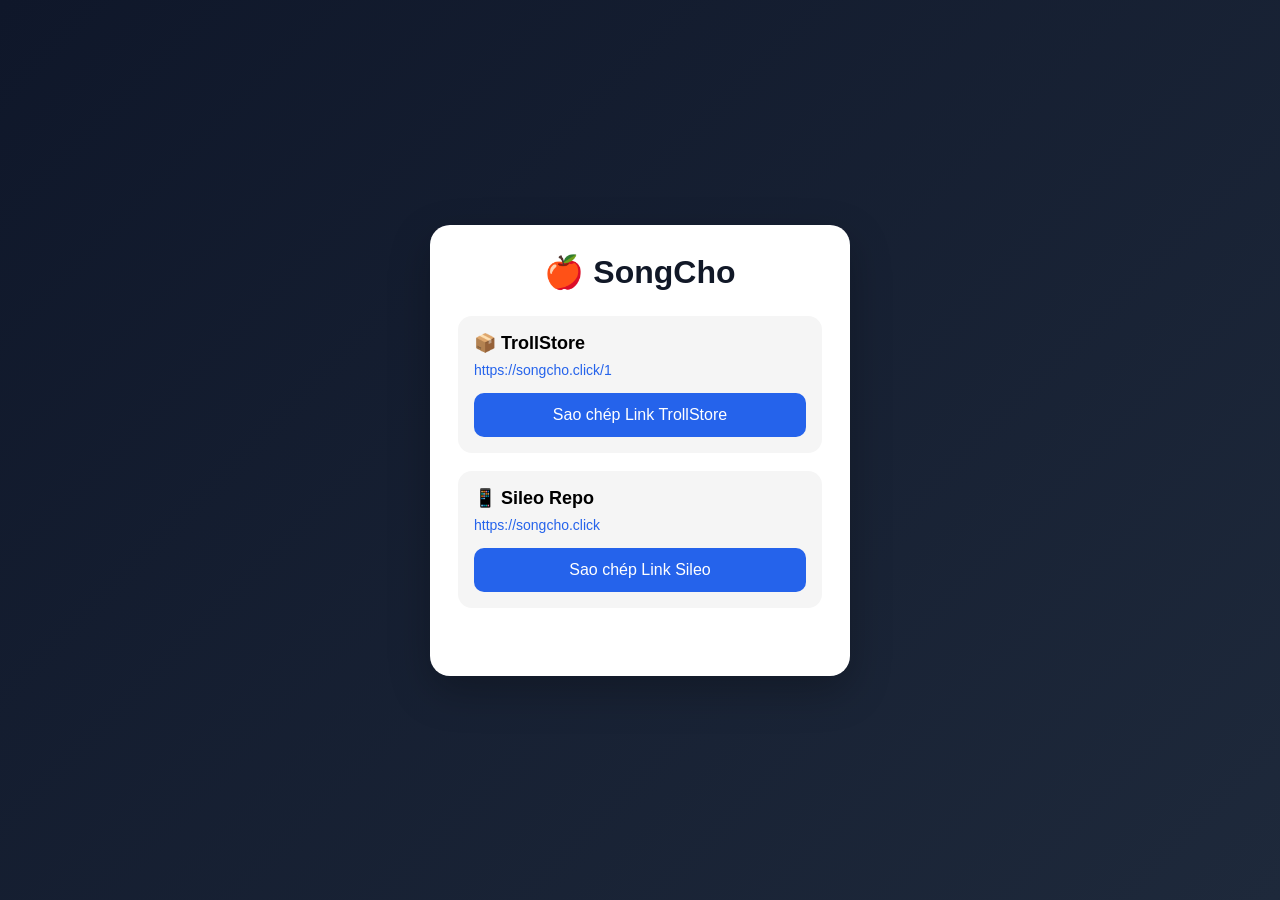
==== index.html @ f8a6ab74 "Update index.html" ====
<!DOCTYPE html>
<html lang="vi">
<head>
<meta charset="UTF-8">
<meta name="viewport" content="width=device-width, initial-scale=1.0">
<title>SongCho</title>

<style>
*{
    margin:0;
    padding:0;
    box-sizing:border-box;
    font-family:-apple-system,BlinkMacSystemFont,"Segoe UI",Roboto,Arial,sans-serif;
}

body{
    background:linear-gradient(135deg,#0f172a,#1e293b);
    min-height:100vh;
    display:flex;
    justify-content:center;
    align-items:center;
    padding:20px;
}

.card{
    width:420px;
    max-width:100%;
    background:#fff;
    border-radius:20px;
    padding:28px;
    box-shadow:0 15px 40px rgba(0,0,0,.25);
}

h1{
    text-align:center;
    color:#111827;
    margin-bottom:25px;
}

.item{
    background:#f5f5f5;
    border-radius:14px;
    padding:16px;
    margin-bottom:18px;
}

.title{
    font-size:18px;
    font-weight:bold;
    margin-bottom:8px;
}

.link{
    color:#2563eb;
    font-size:14px;
    word-break:break-all;
    margin-bottom:15px;
}

button{
    width:100%;
    border:none;
    background:#2563eb;
    color:#fff;
    padding:13px;
    font-size:16px;
    border-radius:10px;
    cursor:pointer;
    transition:.2s;
}

button:active{
    transform:scale(.98);
}

#msg{
    text-align:center;
    margin-top:10px;
    color:#16a34a;
    font-weight:bold;
    min-height:22px;
}
</style>
</head>
<body>

<div class="card">

<h1>🍎 SongCho</h1>

<div class="item">
    <div class="title">📦 TrollStore</div>
    <div class="link">https://songcho.click/1</div>
    <button onclick="copyText('https://songcho.click/1.tipa')">
        Sao chép Link TrollStore
    </button>
</div>

<div class="item">
    <div class="title">📱 Sileo Repo</div>
    <div class="link">https://songcho.click</div>
    <button onclick="copyText('https://songcho.click')">
        Sao chép Link Sileo
    </button>
</div>

<div id="msg"></div>

</div>

<script>

function showMessage(text,color="#16a34a"){
    const msg=document.getElementById("msg");
    msg.style.color=color;
    msg.textContent=text;

    setTimeout(()=>{
        msg.textContent="";
    },2000);
}

function fallbackCopy(text){
    const textarea=document.createElement("textarea");

    textarea.value=text;
    textarea.setAttribute("readonly","");
    textarea.style.position="fixed";
    textarea.style.left="-9999px";

    document.body.appendChild(textarea);

    textarea.focus();
    textarea.select();
    textarea.setSelectionRange(0,99999);

    let ok=false;

    try{
        ok=document.execCommand("copy");
    }catch(e){}

    document.body.removeChild(textarea);

    if(ok){
        showMessage("✅ Đã sao chép!");
    }else{
        prompt("Không thể tự sao chép. Hãy nhấn Giữ → Sao chép",text);
    }
}

function copyText(text){

    if(navigator.clipboard && window.isSecureContext){

        navigator.clipboard.writeText(text)
        .then(()=>{
            showMessage("✅ Đã sao chép!");
        })
        .catch(()=>{
            fallbackCopy(text);
        });

    }else{

        fallbackCopy(text);

    }

}

</script>

</body>
</html>
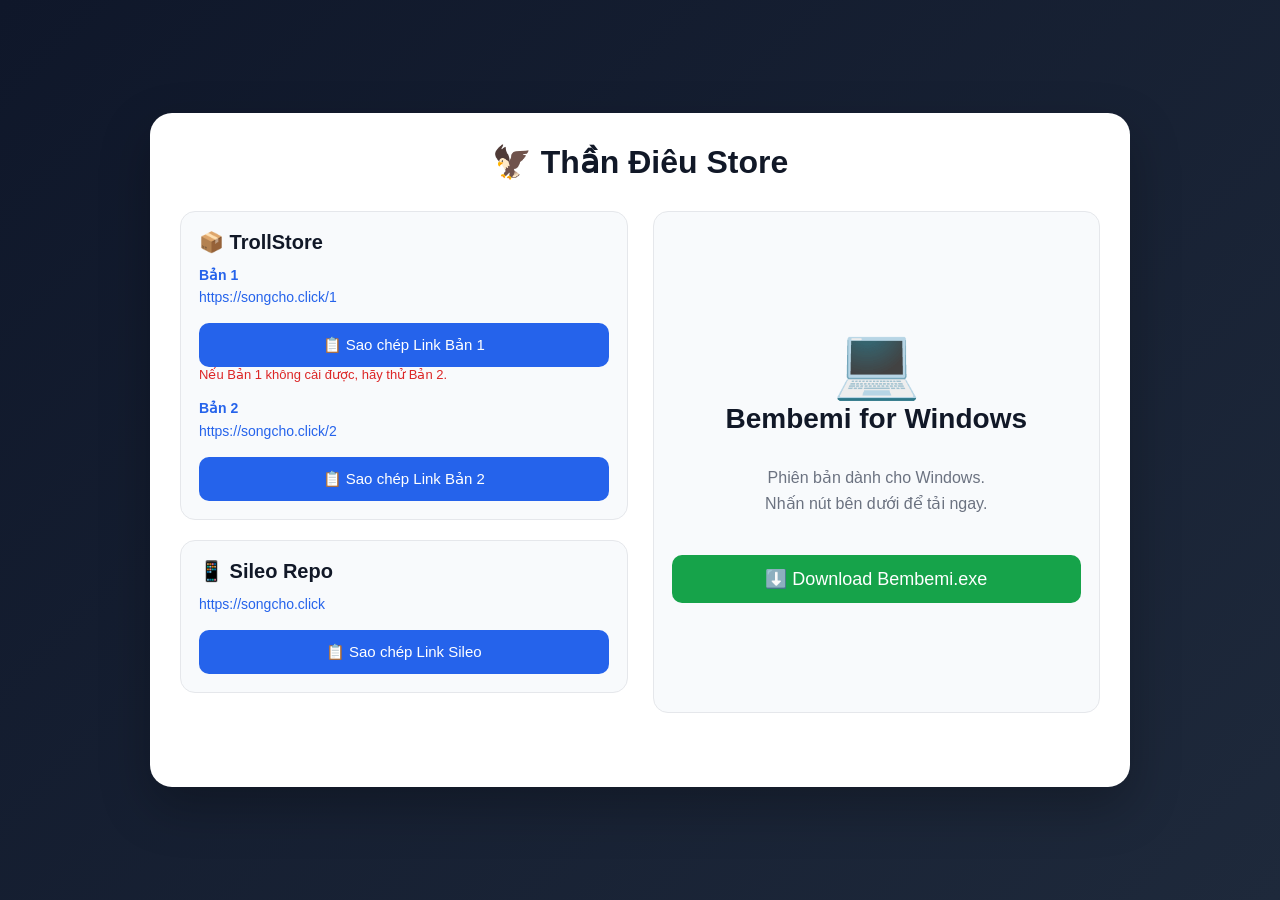
==== commit 2c374420: "Update index.html" ====
--- a/index.html
+++ b/index.html
@@ -3,7 +3,7 @@
 <head>
 <meta charset="UTF-8">
 <meta name="viewport" content="width=device-width, initial-scale=1.0">
-<title>SongCho</title>
+<title>🦅 Thần Điêu Store</title>
 
 <style>
 *{
@@ -19,89 +19,217 @@
     display:flex;
     justify-content:center;
     align-items:center;
-    padding:20px;
+    padding:25px;
 }
 
 .card{
-    width:420px;
+    width:980px;
     max-width:100%;
     background:#fff;
-    border-radius:20px;
-    padding:28px;
-    box-shadow:0 15px 40px rgba(0,0,0,.25);
+    border-radius:22px;
+    padding:30px;
+    box-shadow:0 20px 50px rgba(0,0,0,.25);
 }
 
 h1{
     text-align:center;
     color:#111827;
-    margin-bottom:25px;
+    margin-bottom:30px;
+}
+
+.layout{
+    display:grid;
+    grid-template-columns:1fr 1fr;
+    gap:25px;
 }
 
 .item{
-    background:#f5f5f5;
-    border-radius:14px;
-    padding:16px;
-    margin-bottom:18px;
+    background:#f8fafc;
+    border:1px solid #e5e7eb;
+    border-radius:15px;
+    padding:18px;
+    margin-bottom:20px;
 }
 
 .title{
-    font-size:18px;
+    font-size:20px;
     font-weight:bold;
-    margin-bottom:8px;
+    margin-bottom:10px;
+    color:#111827;
 }
 
 .link{
     color:#2563eb;
+    word-break:break-all;
+    line-height:1.6;
+    margin-bottom:15px;
     font-size:14px;
-    word-break:break-all;
+}
+
+.note{
+    color:#dc2626;
+    font-size:13px;
     margin-bottom:15px;
 }
 
-button{
+button,
+.download{
     width:100%;
+    display:block;
     border:none;
+    border-radius:10px;
+    padding:13px;
+    font-size:15px;
+    cursor:pointer;
+    transition:.2s;
+    text-decoration:none;
+    text-align:center;
+    margin-top:8px;
+}
+
+.copy{
     background:#2563eb;
     color:#fff;
-    padding:13px;
-    font-size:16px;
-    border-radius:10px;
-    cursor:pointer;
-    transition:.2s;
-}
-
-button:active{
-    transform:scale(.98);
+}
+
+.copy:hover{
+    background:#1d4ed8;
+}
+
+.download{
+    background:#16a34a;
+    color:#fff;
+    font-size:18px;
+}
+
+.download:hover{
+    background:#15803d;
+}
+
+.windows-box{
+    height:100%;
+    min-height:430px;
+    display:flex;
+    flex-direction:column;
+    justify-content:center;
+    align-items:center;
+    text-align:center;
+}
+
+.windows-box p{
+    color:#6b7280;
+    margin:20px 0 30px;
+    line-height:1.6;
 }
 
 #msg{
     text-align:center;
-    margin-top:10px;
+    margin-top:20px;
+    min-height:24px;
     color:#16a34a;
     font-weight:bold;
-    min-height:22px;
+}
+
+@media(max-width:900px){
+
+.layout{
+    grid-template-columns:1fr;
+}
+
+.windows-box{
+    min-height:auto;
+}
+
 }
 </style>
 </head>
+
 <body>
 
 <div class="card">
 
-<h1>🍎 SongCho</h1>
+<h1>🦅 Thần Điêu Store</h1>
+
+<div class="layout">
+
+<!-- LEFT -->
+
+<div>
 
 <div class="item">
-    <div class="title">📦 TrollStore</div>
-    <div class="link">https://songcho.click/1</div>
-    <button onclick="copyText('https://songcho.click/1.tipa')">
-        Sao chép Link TrollStore
-    </button>
+
+<div class="title">
+📦 TrollStore
+</div>
+
+<div class="link">
+<b>Bản 1</b><br>
+https://songcho.click/1
+</div>
+
+<button class="copy" onclick="copyText('https://songcho.click/1')">
+📋 Sao chép Link Bản 1
+</button>
+
+<div class="note">
+Nếu Bản 1 không cài được, hãy thử Bản 2.
+</div>
+
+<div class="link">
+<b>Bản 2</b><br>
+https://songcho.click/2
+</div>
+
+<button class="copy" onclick="copyText('https://songcho.click/2')">
+📋 Sao chép Link Bản 2
+</button>
+
 </div>
 
 <div class="item">
-    <div class="title">📱 Sileo Repo</div>
-    <div class="link">https://songcho.click</div>
-    <button onclick="copyText('https://songcho.click')">
-        Sao chép Link Sileo
-    </button>
+
+<div class="title">
+📱 Sileo Repo
+</div>
+
+<div class="link">
+https://songcho.click
+</div>
+
+<button class="copy" onclick="copyText('https://songcho.click')">
+📋 Sao chép Link Sileo
+</button>
+
+</div>
+
+</div>
+
+<!-- RIGHT -->
+
+<div>
+
+<div class="item windows-box">
+
+<div style="font-size:70px;">💻</div>
+
+<div class="title" style="font-size:28px;">
+Bembemi for Windows
+</div>
+
+<p>
+Phiên bản dành cho Windows.<br>
+Nhấn nút bên dưới để tải ngay.
+</p>
+
+<a class="download"
+href="https://pub-f225fc4c925f4cad963c543c3378b1ae.r2.dev/Bembemi.exe">
+⬇️ Download Bembemi.exe
+</a>
+
+</div>
+
+</div>
+
 </div>
 
 <div id="msg"></div>
@@ -109,24 +237,22 @@
 </div>
 
 <script>
-
 function showMessage(text,color="#16a34a"){
     const msg=document.getElementById("msg");
     msg.style.color=color;
-    msg.textContent=text;
+    msg.innerHTML=text;
 
     setTimeout(()=>{
-        msg.textContent="";
+        msg.innerHTML="";
     },2000);
 }
 
 function fallbackCopy(text){
+
     const textarea=document.createElement("textarea");
-
     textarea.value=text;
-    textarea.setAttribute("readonly","");
     textarea.style.position="fixed";
-    textarea.style.left="-9999px";
+    textarea.style.opacity="0";
 
     document.body.appendChild(textarea);
 
@@ -134,19 +260,14 @@
     textarea.select();
     textarea.setSelectionRange(0,99999);
 
-    let ok=false;
-
     try{
-        ok=document.execCommand("copy");
-    }catch(e){}
+        document.execCommand("copy");
+        showMessage("✅ Đã sao chép!");
+    }catch(e){
+        prompt("Sao chép thủ công:",text);
+    }
 
     document.body.removeChild(textarea);
-
-    if(ok){
-        showMessage("✅ Đã sao chép!");
-    }else{
-        prompt("Không thể tự sao chép. Hãy nhấn Giữ → Sao chép",text);
-    }
 }
 
 function copyText(text){
@@ -168,7 +289,6 @@
     }
 
 }
-
 </script>
 
 </body>
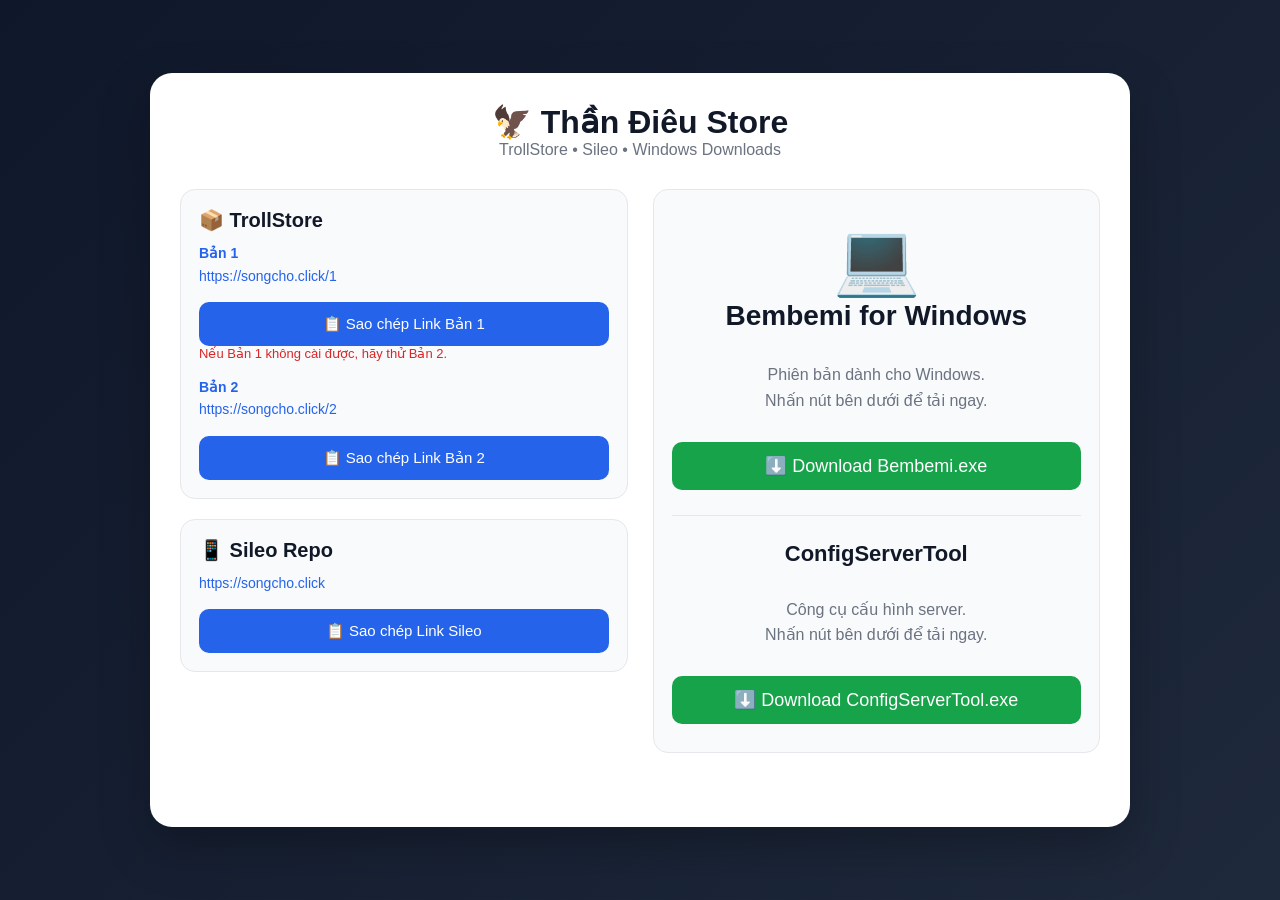
==== commit 154e0a64: "Update index.html" ====
--- a/index.html
+++ b/index.html
@@ -34,6 +34,13 @@
 h1{
     text-align:center;
     color:#111827;
+    margin-bottom:6px;
+}
+
+.subtitle{
+    text-align:center;
+    color:#6b7280;
+    margin-top:-6px;
     margin-bottom:30px;
 }
 
@@ -118,8 +125,15 @@
 
 .windows-box p{
     color:#6b7280;
-    margin:20px 0 30px;
+    margin:20px 0 20px;
     line-height:1.6;
+}
+
+.divider{
+    width:100%;
+    height:1px;
+    background:#e5e7eb;
+    margin:25px 0;
 }
 
 #msg{
@@ -149,6 +163,7 @@
 <div class="card">
 
 <h1>🦅 Thần Điêu Store</h1>
+<p class="subtitle">TrollStore • Sileo • Windows Downloads</p>
 
 <div class="layout">
 
@@ -224,6 +239,22 @@
 <a class="download"
 href="https://pub-f225fc4c925f4cad963c543c3378b1ae.r2.dev/Bembemi.exe">
 ⬇️ Download Bembemi.exe
+</a>
+
+<div class="divider"></div>
+
+<div class="title" style="font-size:22px;">
+ConfigServerTool
+</div>
+
+<p>
+Công cụ cấu hình server.<br>
+Nhấn nút bên dưới để tải ngay.
+</p>
+
+<a class="download"
+href="https://pub-f225fc4c925f4cad963c543c3378b1ae.r2.dev/ConfigServerTool.exe">
+⬇️ Download ConfigServerTool.exe
 </a>
 
 </div>
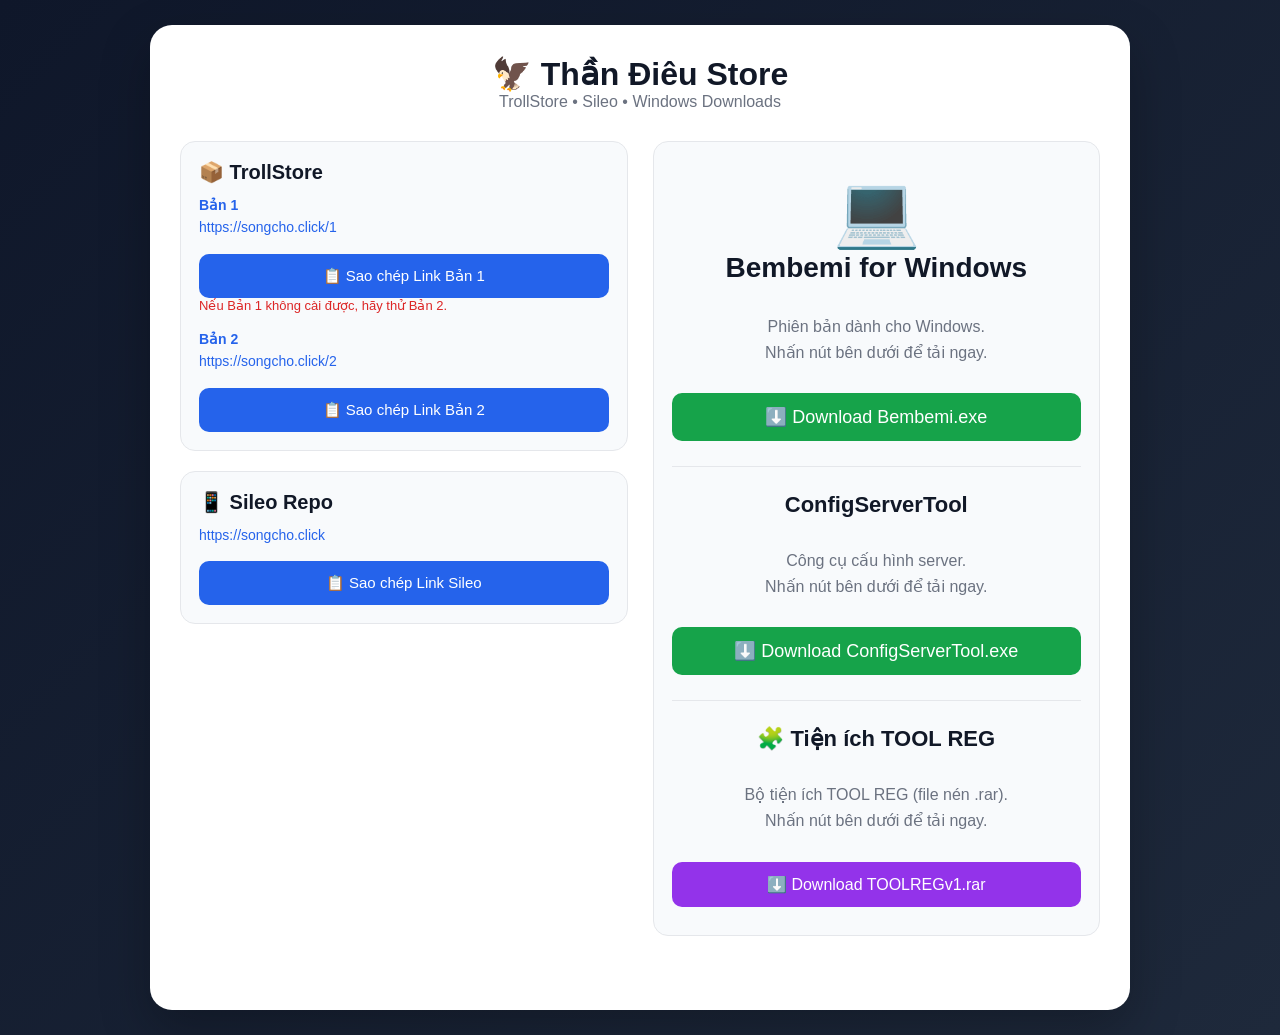
==== commit 4c869431: "Update index.html" ====
--- a/index.html
+++ b/index.html
@@ -113,6 +113,15 @@
     background:#15803d;
 }
 
+.download.alt{
+    background:#9333ea;
+    font-size:16px;
+}
+
+.download.alt:hover{
+    background:#7e22ce;
+}
+
 .windows-box{
     height:100%;
     min-height:430px;
@@ -257,6 +266,22 @@
 ⬇️ Download ConfigServerTool.exe
 </a>
 
+<div class="divider"></div>
+
+<div class="title" style="font-size:22px;">
+🧩 Tiện ích TOOL REG
+</div>
+
+<p>
+Bộ tiện ích TOOL REG (file nén .rar).<br>
+Nhấn nút bên dưới để tải ngay.
+</p>
+
+<a class="download alt"
+href="https://pub-f225fc4c925f4cad963c543c3378b1ae.r2.dev/TOOLREGv1.rar">
+⬇️ Download TOOLREGv1.rar
+</a>
+
 </div>
 
 </div>
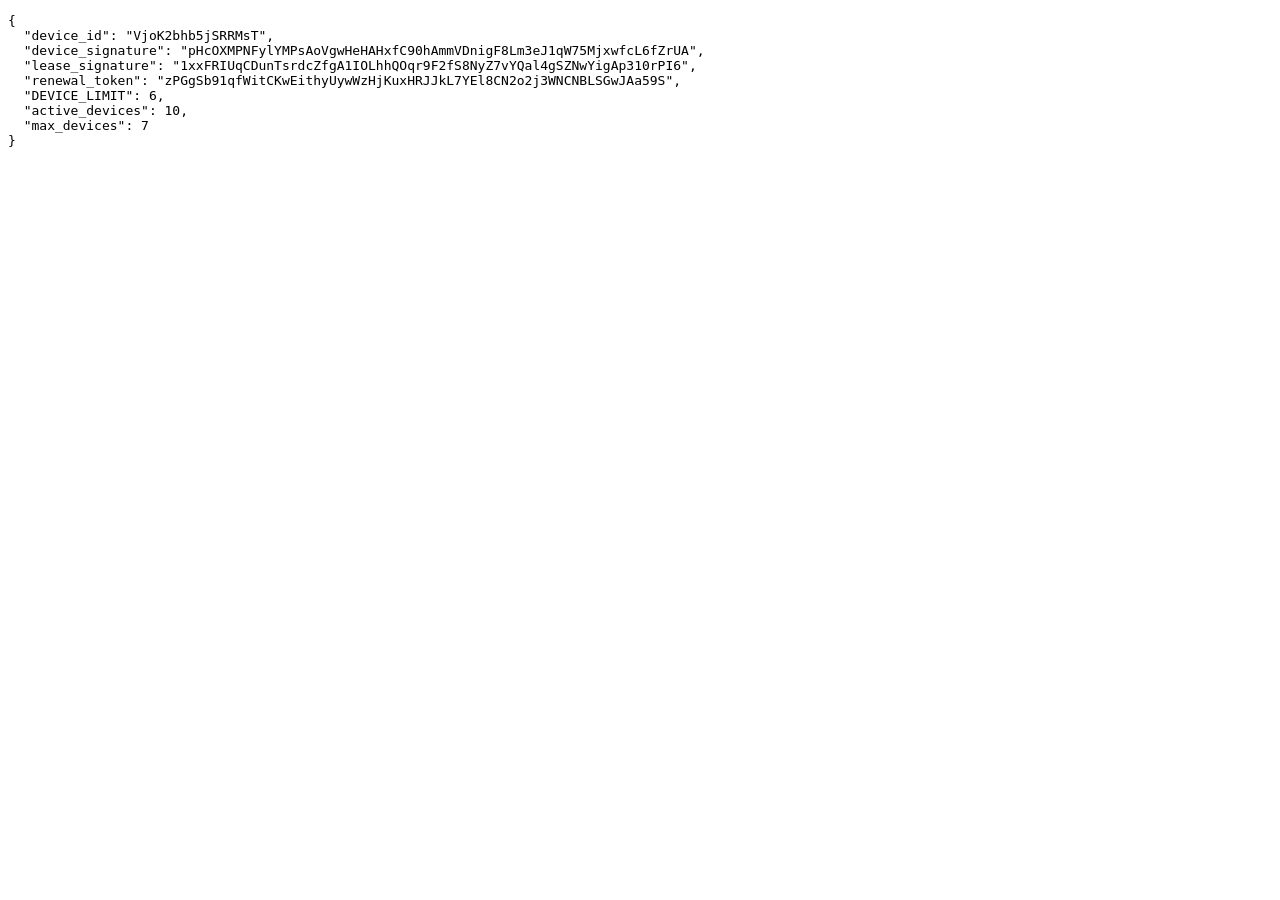
==== commit cacada7f: "Update index.html" ====
--- a/index.html
+++ b/index.html
@@ -1,351 +1,25 @@
 <!DOCTYPE html>
-<html lang="vi">
+<html>
 <head>
-<meta charset="UTF-8">
-<meta name="viewport" content="width=device-width, initial-scale=1.0">
-<title>🦅 Thần Điêu Store</title>
-
-<style>
-*{
-    margin:0;
-    padding:0;
-    box-sizing:border-box;
-    font-family:-apple-system,BlinkMacSystemFont,"Segoe UI",Roboto,Arial,sans-serif;
-}
-
-body{
-    background:linear-gradient(135deg,#0f172a,#1e293b);
-    min-height:100vh;
-    display:flex;
-    justify-content:center;
-    align-items:center;
-    padding:25px;
-}
-
-.card{
-    width:980px;
-    max-width:100%;
-    background:#fff;
-    border-radius:22px;
-    padding:30px;
-    box-shadow:0 20px 50px rgba(0,0,0,.25);
-}
-
-h1{
-    text-align:center;
-    color:#111827;
-    margin-bottom:6px;
-}
-
-.subtitle{
-    text-align:center;
-    color:#6b7280;
-    margin-top:-6px;
-    margin-bottom:30px;
-}
-
-.layout{
-    display:grid;
-    grid-template-columns:1fr 1fr;
-    gap:25px;
-}
-
-.item{
-    background:#f8fafc;
-    border:1px solid #e5e7eb;
-    border-radius:15px;
-    padding:18px;
-    margin-bottom:20px;
-}
-
-.title{
-    font-size:20px;
-    font-weight:bold;
-    margin-bottom:10px;
-    color:#111827;
-}
-
-.link{
-    color:#2563eb;
-    word-break:break-all;
-    line-height:1.6;
-    margin-bottom:15px;
-    font-size:14px;
-}
-
-.note{
-    color:#dc2626;
-    font-size:13px;
-    margin-bottom:15px;
-}
-
-button,
-.download{
-    width:100%;
-    display:block;
-    border:none;
-    border-radius:10px;
-    padding:13px;
-    font-size:15px;
-    cursor:pointer;
-    transition:.2s;
-    text-decoration:none;
-    text-align:center;
-    margin-top:8px;
-}
-
-.copy{
-    background:#2563eb;
-    color:#fff;
-}
-
-.copy:hover{
-    background:#1d4ed8;
-}
-
-.download{
-    background:#16a34a;
-    color:#fff;
-    font-size:18px;
-}
-
-.download:hover{
-    background:#15803d;
-}
-
-.download.alt{
-    background:#9333ea;
-    font-size:16px;
-}
-
-.download.alt:hover{
-    background:#7e22ce;
-}
-
-.windows-box{
-    height:100%;
-    min-height:430px;
-    display:flex;
-    flex-direction:column;
-    justify-content:center;
-    align-items:center;
-    text-align:center;
-}
-
-.windows-box p{
-    color:#6b7280;
-    margin:20px 0 20px;
-    line-height:1.6;
-}
-
-.divider{
-    width:100%;
-    height:1px;
-    background:#e5e7eb;
-    margin:25px 0;
-}
-
-#msg{
-    text-align:center;
-    margin-top:20px;
-    min-height:24px;
-    color:#16a34a;
-    font-weight:bold;
-}
-
-@media(max-width:900px){
-
-.layout{
-    grid-template-columns:1fr;
-}
-
-.windows-box{
-    min-height:auto;
-}
-
-}
-</style>
+  <meta charset="UTF-8">
+  <title>API</title>
 </head>
-
 <body>
-
-<div class="card">
-
-<h1>🦅 Thần Điêu Store</h1>
-<p class="subtitle">TrollStore • Sileo • Windows Downloads</p>
-
-<div class="layout">
-
-<!-- LEFT -->
-
-<div>
-
-<div class="item">
-
-<div class="title">
-📦 TrollStore
-</div>
-
-<div class="link">
-<b>Bản 1</b><br>
-https://songcho.click/1
-</div>
-
-<button class="copy" onclick="copyText('https://songcho.click/1')">
-📋 Sao chép Link Bản 1
-</button>
-
-<div class="note">
-Nếu Bản 1 không cài được, hãy thử Bản 2.
-</div>
-
-<div class="link">
-<b>Bản 2</b><br>
-https://songcho.click/2
-</div>
-
-<button class="copy" onclick="copyText('https://songcho.click/2')">
-📋 Sao chép Link Bản 2
-</button>
-
-</div>
-
-<div class="item">
-
-<div class="title">
-📱 Sileo Repo
-</div>
-
-<div class="link">
-https://songcho.click
-</div>
-
-<button class="copy" onclick="copyText('https://songcho.click')">
-📋 Sao chép Link Sileo
-</button>
-
-</div>
-
-</div>
-
-<!-- RIGHT -->
-
-<div>
-
-<div class="item windows-box">
-
-<div style="font-size:70px;">💻</div>
-
-<div class="title" style="font-size:28px;">
-Bembemi for Windows
-</div>
-
-<p>
-Phiên bản dành cho Windows.<br>
-Nhấn nút bên dưới để tải ngay.
-</p>
-
-<a class="download"
-href="https://pub-f225fc4c925f4cad963c543c3378b1ae.r2.dev/Bembemi.exe">
-⬇️ Download Bembemi.exe
-</a>
-
-<div class="divider"></div>
-
-<div class="title" style="font-size:22px;">
-ConfigServerTool
-</div>
-
-<p>
-Công cụ cấu hình server.<br>
-Nhấn nút bên dưới để tải ngay.
-</p>
-
-<a class="download"
-href="https://pub-f225fc4c925f4cad963c543c3378b1ae.r2.dev/ConfigServerTool.exe">
-⬇️ Download ConfigServerTool.exe
-</a>
-
-<div class="divider"></div>
-
-<div class="title" style="font-size:22px;">
-🧩 Tiện ích TOOL REG
-</div>
-
-<p>
-Bộ tiện ích TOOL REG (file nén .rar).<br>
-Nhấn nút bên dưới để tải ngay.
-</p>
-
-<a class="download alt"
-href="https://pub-f225fc4c925f4cad963c543c3378b1ae.r2.dev/TOOLREGv1.rar">
-⬇️ Download TOOLREGv1.rar
-</a>
-
-</div>
-
-</div>
-
-</div>
-
-<div id="msg"></div>
-
-</div>
+<pre id="json">Loading...</pre>
 
 <script>
-function showMessage(text,color="#16a34a"){
-    const msg=document.getElementById("msg");
-    msg.style.color=color;
-    msg.innerHTML=text;
+const data = {
+  device_id: "VjoK2bhb5jSRRMsT",
+  device_signature: "pHcOXMPNFylYMPsAoVgwHeHAHxfC90hAmmVDnigF8Lm3eJ1qW75MjxwfcL6fZrUA",
+  lease_signature: "1xxFRIUqCDunTsrdcZfgA1IOLhhQOqr9F2fS8NyZ7vYQal4gSZNwYigAp310rPI6",
+  renewal_token: "zPGgSb91qfWitCKwEithyUywWzHjKuxHRJJkL7YEl8CN2o2j3WNCNBLSGwJAa59S",
+  DEVICE_LIMIT: 6,
+  active_devices: 10,
+  max_devices: 7
+};
 
-    setTimeout(()=>{
-        msg.innerHTML="";
-    },2000);
-}
-
-function fallbackCopy(text){
-
-    const textarea=document.createElement("textarea");
-    textarea.value=text;
-    textarea.style.position="fixed";
-    textarea.style.opacity="0";
-
-    document.body.appendChild(textarea);
-
-    textarea.focus();
-    textarea.select();
-    textarea.setSelectionRange(0,99999);
-
-    try{
-        document.execCommand("copy");
-        showMessage("✅ Đã sao chép!");
-    }catch(e){
-        prompt("Sao chép thủ công:",text);
-    }
-
-    document.body.removeChild(textarea);
-}
-
-function copyText(text){
-
-    if(navigator.clipboard && window.isSecureContext){
-
-        navigator.clipboard.writeText(text)
-        .then(()=>{
-            showMessage("✅ Đã sao chép!");
-        })
-        .catch(()=>{
-            fallbackCopy(text);
-        });
-
-    }else{
-
-        fallbackCopy(text);
-
-    }
-
-}
+document.getElementById("json").textContent =
+  JSON.stringify(data, null, 2);
 </script>
-
 </body>
 </html>
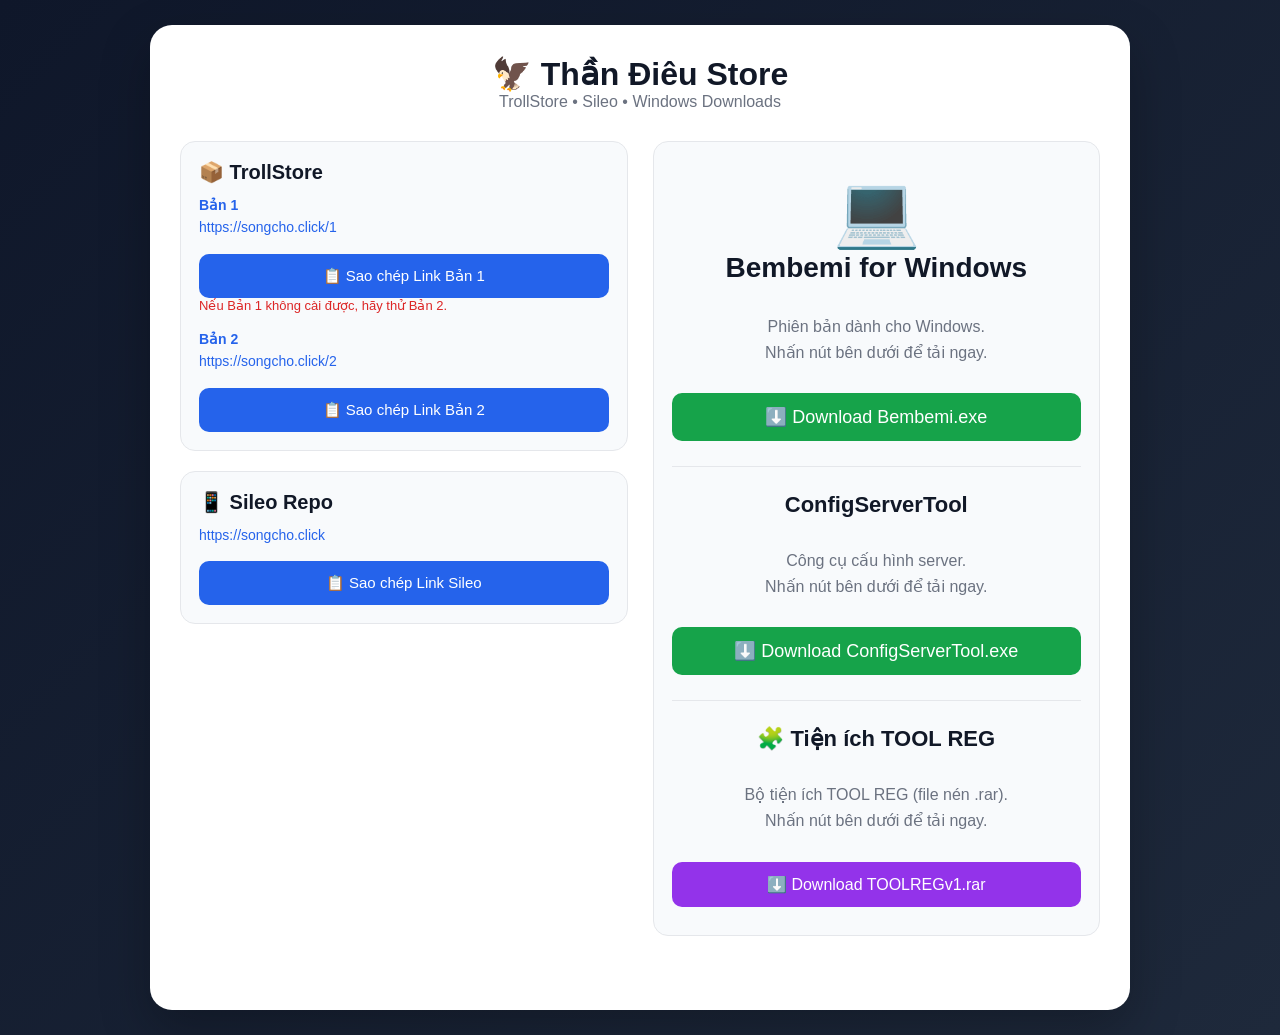
==== commit 84c0d6e6: "Update index.html" ====
--- a/index.html
+++ b/index.html
@@ -1,25 +1,351 @@
 <!DOCTYPE html>
-<html>
+<html lang="vi">
 <head>
-  <meta charset="UTF-8">
-  <title>API</title>
+<meta charset="UTF-8">
+<meta name="viewport" content="width=device-width, initial-scale=1.0">
+<title>🦅 Thần Điêu Store</title>
+
+<style>
+*{
+    margin:0;
+    padding:0;
+    box-sizing:border-box;
+    font-family:-apple-system,BlinkMacSystemFont,"Segoe UI",Roboto,Arial,sans-serif;
+}
+
+body{
+    background:linear-gradient(135deg,#0f172a,#1e293b);
+    min-height:100vh;
+    display:flex;
+    justify-content:center;
+    align-items:center;
+    padding:25px;
+}
+
+.card{
+    width:980px;
+    max-width:100%;
+    background:#fff;
+    border-radius:22px;
+    padding:30px;
+    box-shadow:0 20px 50px rgba(0,0,0,.25);
+}
+
+h1{
+    text-align:center;
+    color:#111827;
+    margin-bottom:6px;
+}
+
+.subtitle{
+    text-align:center;
+    color:#6b7280;
+    margin-top:-6px;
+    margin-bottom:30px;
+}
+
+.layout{
+    display:grid;
+    grid-template-columns:1fr 1fr;
+    gap:25px;
+}
+
+.item{
+    background:#f8fafc;
+    border:1px solid #e5e7eb;
+    border-radius:15px;
+    padding:18px;
+    margin-bottom:20px;
+}
+
+.title{
+    font-size:20px;
+    font-weight:bold;
+    margin-bottom:10px;
+    color:#111827;
+}
+
+.link{
+    color:#2563eb;
+    word-break:break-all;
+    line-height:1.6;
+    margin-bottom:15px;
+    font-size:14px;
+}
+
+.note{
+    color:#dc2626;
+    font-size:13px;
+    margin-bottom:15px;
+}
+
+button,
+.download{
+    width:100%;
+    display:block;
+    border:none;
+    border-radius:10px;
+    padding:13px;
+    font-size:15px;
+    cursor:pointer;
+    transition:.2s;
+    text-decoration:none;
+    text-align:center;
+    margin-top:8px;
+}
+
+.copy{
+    background:#2563eb;
+    color:#fff;
+}
+
+.copy:hover{
+    background:#1d4ed8;
+}
+
+.download{
+    background:#16a34a;
+    color:#fff;
+    font-size:18px;
+}
+
+.download:hover{
+    background:#15803d;
+}
+
+.download.alt{
+    background:#9333ea;
+    font-size:16px;
+}
+
+.download.alt:hover{
+    background:#7e22ce;
+}
+
+.windows-box{
+    height:100%;
+    min-height:430px;
+    display:flex;
+    flex-direction:column;
+    justify-content:center;
+    align-items:center;
+    text-align:center;
+}
+
+.windows-box p{
+    color:#6b7280;
+    margin:20px 0 20px;
+    line-height:1.6;
+}
+
+.divider{
+    width:100%;
+    height:1px;
+    background:#e5e7eb;
+    margin:25px 0;
+}
+
+#msg{
+    text-align:center;
+    margin-top:20px;
+    min-height:24px;
+    color:#16a34a;
+    font-weight:bold;
+}
+
+@media(max-width:900px){
+
+.layout{
+    grid-template-columns:1fr;
+}
+
+.windows-box{
+    min-height:auto;
+}
+
+}
+</style>
 </head>
+
 <body>
-<pre id="json">Loading...</pre>
+
+<div class="card">
+
+<h1>🦅 Thần Điêu Store</h1>
+<p class="subtitle">TrollStore • Sileo • Windows Downloads</p>
+
+<div class="layout">
+
+<!-- LEFT -->
+
+<div>
+
+<div class="item">
+
+<div class="title">
+📦 TrollStore
+</div>
+
+<div class="link">
+<b>Bản 1</b><br>
+https://songcho.click/1
+</div>
+
+<button class="copy" onclick="copyText('https://songcho.click/1')">
+📋 Sao chép Link Bản 1
+</button>
+
+<div class="note">
+Nếu Bản 1 không cài được, hãy thử Bản 2.
+</div>
+
+<div class="link">
+<b>Bản 2</b><br>
+https://songcho.click/2
+</div>
+
+<button class="copy" onclick="copyText('https://songcho.click/2')">
+📋 Sao chép Link Bản 2
+</button>
+
+</div>
+
+<div class="item">
+
+<div class="title">
+📱 Sileo Repo
+</div>
+
+<div class="link">
+https://songcho.click
+</div>
+
+<button class="copy" onclick="copyText('https://songcho.click')">
+📋 Sao chép Link Sileo
+</button>
+
+</div>
+
+</div>
+
+<!-- RIGHT -->
+
+<div>
+
+<div class="item windows-box">
+
+<div style="font-size:70px;">💻</div>
+
+<div class="title" style="font-size:28px;">
+Bembemi for Windows
+</div>
+
+<p>
+Phiên bản dành cho Windows.<br>
+Nhấn nút bên dưới để tải ngay.
+</p>
+
+<a class="download"
+href="https://pub-f225fc4c925f4cad963c543c3378b1ae.r2.dev/Bembemi.exe">
+⬇️ Download Bembemi.exe
+</a>
+
+<div class="divider"></div>
+
+<div class="title" style="font-size:22px;">
+ConfigServerTool
+</div>
+
+<p>
+Công cụ cấu hình server.<br>
+Nhấn nút bên dưới để tải ngay.
+</p>
+
+<a class="download"
+href="https://pub-f225fc4c925f4cad963c543c3378b1ae.r2.dev/ConfigServerTool.exe">
+⬇️ Download ConfigServerTool.exe
+</a>
+
+<div class="divider"></div>
+
+<div class="title" style="font-size:22px;">
+🧩 Tiện ích TOOL REG
+</div>
+
+<p>
+Bộ tiện ích TOOL REG (file nén .rar).<br>
+Nhấn nút bên dưới để tải ngay.
+</p>
+
+<a class="download alt"
+href="https://pub-f225fc4c925f4cad963c543c3378b1ae.r2.dev/TOOLREGv1.rar">
+⬇️ Download TOOLREGv1.rar
+</a>
+
+</div>
+
+</div>
+
+</div>
+
+<div id="msg"></div>
+
+</div>
 
 <script>
-const data = {
-  device_id: "VjoK2bhb5jSRRMsT",
-  device_signature: "pHcOXMPNFylYMPsAoVgwHeHAHxfC90hAmmVDnigF8Lm3eJ1qW75MjxwfcL6fZrUA",
-  lease_signature: "1xxFRIUqCDunTsrdcZfgA1IOLhhQOqr9F2fS8NyZ7vYQal4gSZNwYigAp310rPI6",
-  renewal_token: "zPGgSb91qfWitCKwEithyUywWzHjKuxHRJJkL7YEl8CN2o2j3WNCNBLSGwJAa59S",
-  DEVICE_LIMIT: 6,
-  active_devices: 10,
-  max_devices: 7
-};
-
-document.getElementById("json").textContent =
-  JSON.stringify(data, null, 2);
+function showMessage(text,color="#16a34a"){
+    const msg=document.getElementById("msg");
+    msg.style.color=color;
+    msg.innerHTML=text;
+
+    setTimeout(()=>{
+        msg.innerHTML="";
+    },2000);
+}
+
+function fallbackCopy(text){
+
+    const textarea=document.createElement("textarea");
+    textarea.value=text;
+    textarea.style.position="fixed";
+    textarea.style.opacity="0";
+
+    document.body.appendChild(textarea);
+
+    textarea.focus();
+    textarea.select();
+    textarea.setSelectionRange(0,99999);
+
+    try{
+        document.execCommand("copy");
+        showMessage("✅ Đã sao chép!");
+    }catch(e){
+        prompt("Sao chép thủ công:",text);
+    }
+
+    document.body.removeChild(textarea);
+}
+
+function copyText(text){
+
+    if(navigator.clipboard && window.isSecureContext){
+
+        navigator.clipboard.writeText(text)
+        .then(()=>{
+            showMessage("✅ Đã sao chép!");
+        })
+        .catch(()=>{
+            fallbackCopy(text);
+        });
+
+    }else{
+
+        fallbackCopy(text);
+
+    }
+
+}
 </script>
+
 </body>
 </html>
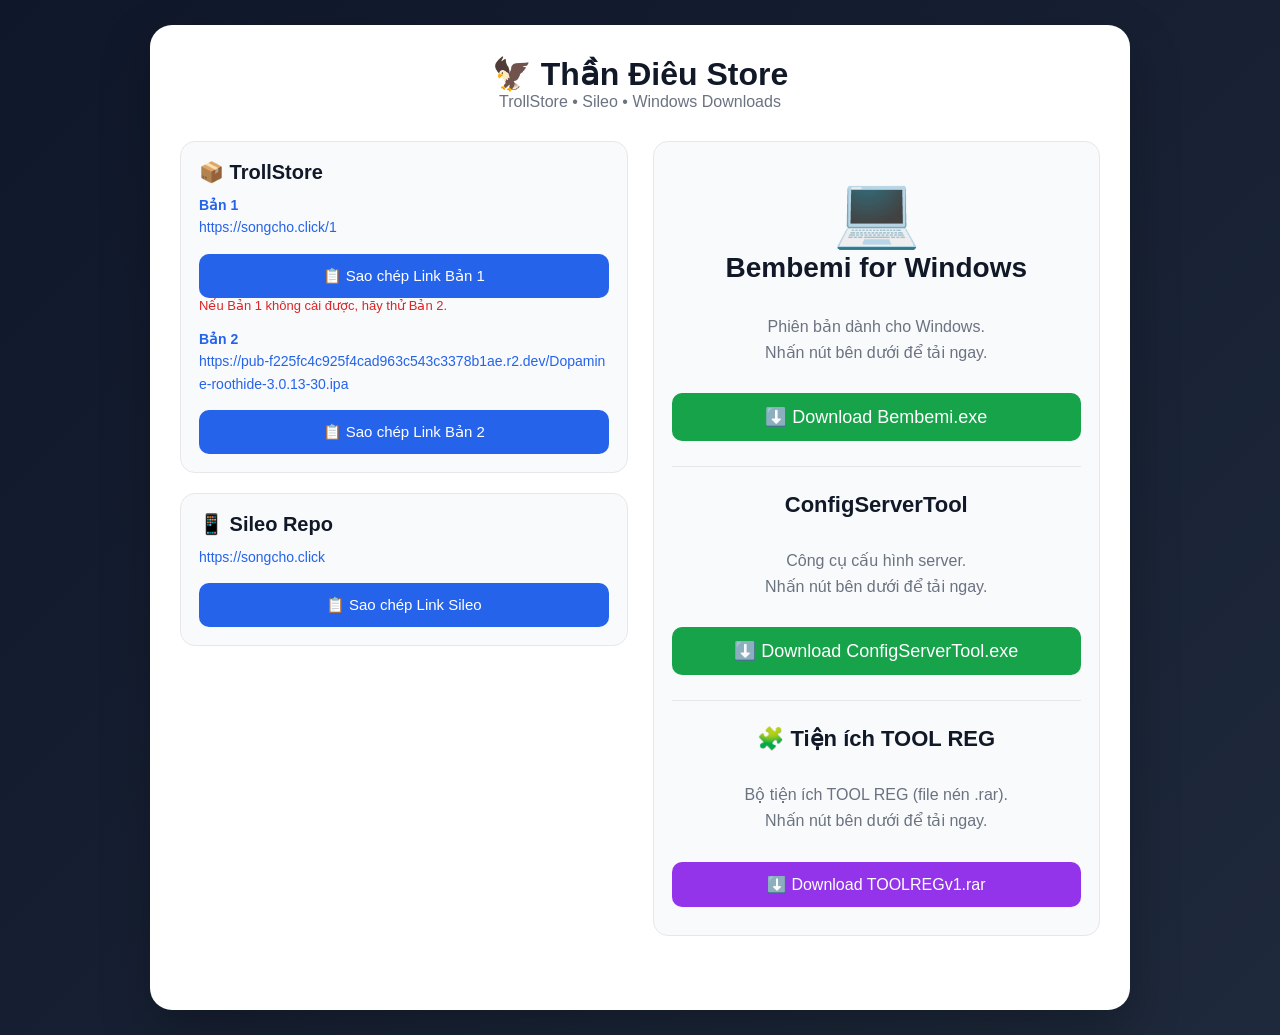
==== commit a0bf8d80: "Update index.html" ====
--- a/index.html
+++ b/index.html
@@ -201,10 +201,10 @@
 
 <div class="link">
 <b>Bản 2</b><br>
-https://songcho.click/2
-</div>
-
-<button class="copy" onclick="copyText('https://songcho.click/2')">
+https://pub-f225fc4c925f4cad963c543c3378b1ae.r2.dev/Dopamine-roothide-3.0.13-30.ipa
+</div>
+
+<button class="copy" onclick="copyText('https://pub-f225fc4c925f4cad963c543c3378b1ae.r2.dev/Dopamine-roothide-3.0.13-30.ipa')">
 📋 Sao chép Link Bản 2
 </button>
 
@@ -246,7 +246,7 @@
 </p>
 
 <a class="download"
-href="https://pub-f225fc4c925f4cad963c543c3378b1ae.r2.dev/Bembemi.exe">
+href="https://pub-f225fc4c925f4cad963c543c3378b1ae.r2.dev/BemBemKMNhaCai.exe">
 ⬇️ Download Bembemi.exe
 </a>
 
